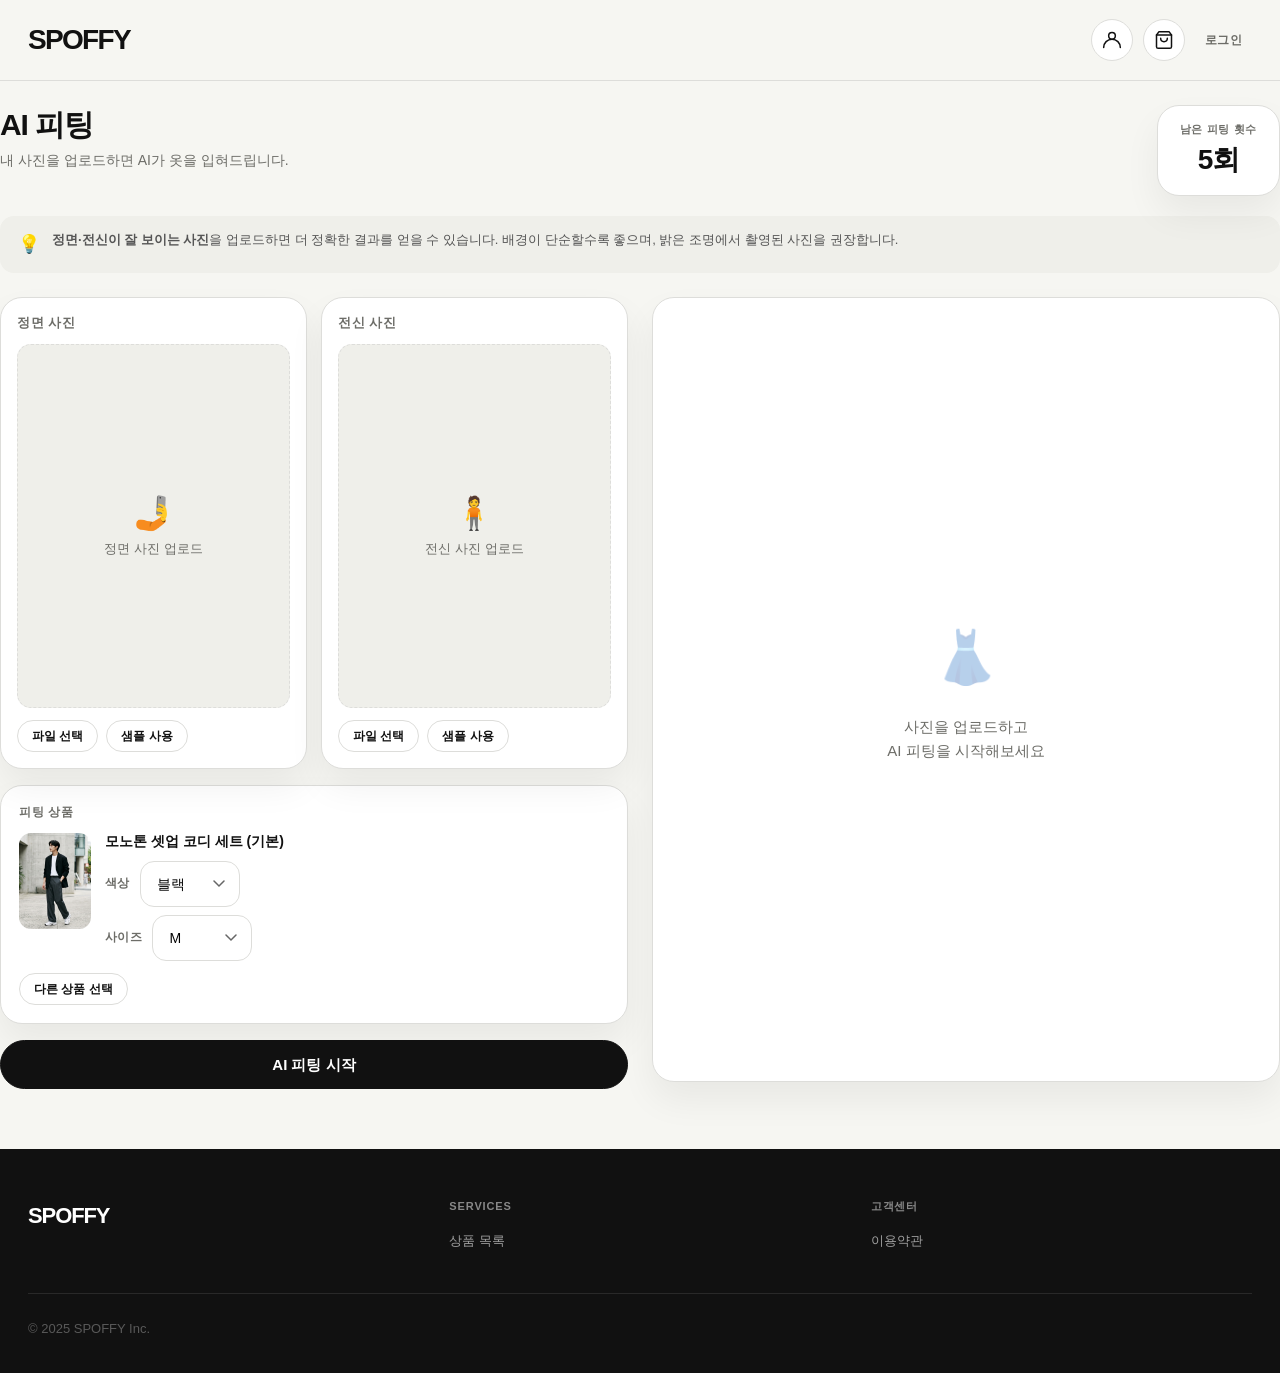
==== ai-fitting.html @ dd61e9a0 "first" ====
<!DOCTYPE html>
<html lang="ko">
<head>
  <meta charset="utf-8"/>
  <meta name="viewport" content="width=device-width, initial-scale=1.0"/>
  <title>AI 피팅 - SPOFFY</title>
  <link rel="stylesheet" href="css/common.css"/>
  <link rel="stylesheet" href="css/ai-fitting.css"/>
</head>
<body>

  <header class="top-line">
    <div class="wrap topbar">
      <a href="index.html" class="brand"><span class="brand-text">Spoffy</span></a>
      <div class="header-actions">
        <a href="mypage.html" class="icon-action" aria-label="마이페이지">
          <svg viewBox="0 0 24 24"><circle cx="12" cy="7" r="4"/><path d="M2 21c0-5.523 4.477-10 10-10s10 4.477 10 10"/></svg>
        </a>
        <a href="cart.html" class="icon-action" aria-label="장바구니" style="position:relative;">
          <svg viewBox="0 0 24 24"><path d="M6 2L3 6v14a2 2 0 002 2h14a2 2 0 002-2V6l-3-4z"/><line x1="3" y1="6" x2="21" y2="6"/><path d="M16 10a4 4 0 01-8 0"/></svg>
          <span class="cart-badge hidden">0</span>
        </a>
        <button id="header-login-btn" class="header-text-btn" onclick="window.location.href='login.html'">로그인</button>
        <button id="header-logout-btn" class="header-text-btn hidden">로그아웃</button>
      </div>
    </div>
  </header>

  <main>
    <div class="wrap page">

      <!-- J-1. 이용 안내 -->
      <div class="fit-page-head">
        <div>
          <h1 class="fit-title">AI 피팅</h1>
          <p class="fit-desc">내 사진을 업로드하면 AI가 옷을 입혀드립니다.</p>
        </div>
        <!-- J-2. 남은 이용 횟수 -->
        <div class="fit-count-box panel">
          <p class="fit-count-label">남은 피팅 횟수</p>
          <p class="fit-count-val" id="fit-count">5회</p>
        </div>
      </div>

      <!-- Info banner -->
      <div class="fit-info-bar">
        <span class="fit-info-icon">💡</span>
        <div>
          <strong>정면·전신이 잘 보이는 사진</strong>을 업로드하면 더 정확한 결과를 얻을 수 있습니다.
          배경이 단순할수록 좋으며, 밝은 조명에서 촬영된 사진을 권장합니다.
        </div>
      </div>

      <div class="fit-layout">

        <!-- 왼쪽: 업로드 + 옵션 -->
        <div class="fit-left">

          <!-- J-3/J-4. 사진 업로드 -->
          <div class="upload-grid">
            <div class="upload-box panel">
              <p class="upload-label">정면 사진</p>
              <div class="upload-preview" id="preview-face">
                <div class="upload-placeholder">
                  <span class="upload-icon">🤳</span>
                  <span>정면 사진 업로드</span>
                </div>
              </div>
              <!-- J-5. 상태 표시 -->
              <div class="upload-status hidden" id="face-status"></div>
              <div class="upload-actions">
                <label class="btn sm upload-file-btn">
                  파일 선택
                  <input type="file" accept="image/*" id="face-file" hidden/>
                </label>
                <button class="btn sm" id="face-sample-btn">샘플 사용</button>
              </div>
            </div>

            <div class="upload-box panel">
              <p class="upload-label">전신 사진</p>
              <div class="upload-preview" id="preview-body">
                <div class="upload-placeholder">
                  <span class="upload-icon">🧍</span>
                  <span>전신 사진 업로드</span>
                </div>
              </div>
              <div class="upload-status hidden" id="body-status"></div>
              <div class="upload-actions">
                <label class="btn sm upload-file-btn">
                  파일 선택
                  <input type="file" accept="image/*" id="body-file" hidden/>
                </label>
                <button class="btn sm" id="body-sample-btn">샘플 사용</button>
              </div>
            </div>
          </div>

          <!-- J-6. 현재 상품 + J-7. 색상/사이즈 변경 -->
          <div class="fit-product panel" id="fit-product">
            <p class="fit-product-label">피팅 상품</p>
            <div class="fit-product-inner" id="fit-product-inner">
              <div class="fit-product-thumb" id="fit-product-thumb"></div>
              <div class="fit-product-info">
                <p class="fit-product-name" id="fit-product-name">상품을 선택해주세요</p>
                <div class="fit-option-row">
                  <label class="form-label">색상</label>
                  <select id="fit-color" class="input" style="width:auto;min-width:100px;"></select>
                </div>
                <div class="fit-option-row">
                  <label class="form-label">사이즈</label>
                  <select id="fit-size" class="input" style="width:auto;min-width:100px;">
                    <option>XS</option><option>S</option><option selected>M</option>
                    <option>L</option><option>XL</option>
                  </select>
                </div>
              </div>
            </div>
            <a href="product-list.html" class="btn sm" style="margin-top:12px;">다른 상품 선택</a>
          </div>

          <!-- J-8. 생성 시작 버튼 -->
          <button class="btn primary wide lg" id="start-fit-btn" style="margin-top:16px;">
            AI 피팅 시작
          </button>
          <!-- J-10. 재시도 -->
          <button class="btn wide hidden" id="retry-btn" style="margin-top:10px;">다시 시도</button>

        </div>

        <!-- 오른쪽: 결과 -->
        <div class="fit-right">

          <!-- J-9. 로딩 -->
          <div class="fit-loading hidden panel" id="fit-loading">
            <div class="spinner"></div>
            <p class="loading-msg">AI가 피팅 이미지를 생성하고 있습니다<br><span id="loading-dots">...</span></p>
            <p style="font-size:13px;color:var(--muted);margin-top:10px;">약 10~20초 소요됩니다</p>
          </div>

          <!-- J-11. 결과 이미지 -->
          <div class="fit-result hidden" id="fit-result">
            <div class="result-shot" id="result-shot">
              <!-- JS로 주입 -->
            </div>
            <div class="result-actions">
              <!-- J-12/J-13 -->
              <button class="btn wide primary lg" id="fit-buy-btn">바로 구매</button>
              <button class="btn wide lg" id="fit-cart-btn">장바구니 담기</button>
              <div class="result-icon-row">
                <button class="icon-btn" id="fit-save-btn">
                  <span class="icon-symbol">⤓</span><span>저장</span>
                </button>
                <button class="icon-btn" id="fit-share-btn">
                  <span class="icon-symbol">↗</span><span>공유</span>
                </button>
                <button class="icon-btn" id="fit-wish-btn">
                  <span class="icon-symbol">♡</span><span>찜하기</span>
                </button>
                <button class="icon-btn" id="fit-retry-icon">
                  <span class="icon-symbol">↺</span><span>재생성</span>
                </button>
              </div>
            </div>
          </div>

          <!-- 결과 전 기본 상태 -->
          <div class="fit-placeholder panel" id="fit-placeholder">
            <div class="fit-ph-icon">👗</div>
            <p>사진을 업로드하고<br>AI 피팅을 시작해보세요</p>
          </div>

        </div>
      </div>
    </div>
  </main>

  <footer class="site-footer">
    <div class="wrap">
      <div class="footer-inner">
        <div><div class="footer-brand-text">Spoffy</div></div>
        <div class="footer-col"><h4>Services</h4><a href="product-list.html">상품 목록</a></div>
        <div class="footer-col"><h4>고객센터</h4><a href="#">이용약관</a></div>
      </div>
      <div class="footer-bottom"><p class="footer-copyright">© 2025 SPOFFY Inc.</p></div>
    </div>
  </footer>

  <div id="toast-container"></div>
  <script src="js/common.js"></script>
  <script src="js/ai-fitting.js"></script>
</body>
</html>
---- css/common.css ----
/* ========================================
   SPOFFY - Common CSS
   Design System, Layout, Header, Footer, Components
   ======================================== */

/* ── CSS Variables ── */
:root {
  --bg: #f6f6f2;
  --panel: #ffffff;
  --line: #ddddda;
  --text: #111111;
  --muted: #6d6d68;
  --soft: #efefea;
  --accent: #b74b3b;
  --shadow: 0 18px 36px rgba(0, 0, 0, 0.06);
  --shadow-md: 0 8px 20px rgba(0, 0, 0, 0.08);
  --radius: 22px;
  --radius-sm: 14px;
  --max: 1440px;
  --header-h: 80px;
}

/* ── Reset ── */
*, *::before, *::after { box-sizing: border-box; }
html, body {
  margin: 0;
  padding: 0;
  background: var(--bg);
  color: var(--text);
  font-family: Inter, Pretendard, 'Noto Sans KR', Arial, sans-serif;
  -webkit-font-smoothing: antialiased;
}
body.modal-open { overflow: hidden; }
a { color: inherit; text-decoration: none; }
button, input, select, textarea { font: inherit; }
img { display: block; max-width: 100%; }
ul, ol { list-style: none; margin: 0; padding: 0; }
h1, h2, h3, h4, h5, h6 { margin: 0; }
p { margin: 0; }

/* ── Utility ── */
.hidden { display: none !important; }
.sr-only {
  position: absolute; width: 1px; height: 1px;
  padding: 0; margin: -1px; overflow: hidden;
  clip: rect(0,0,0,0); border: 0;
}

/* ── Layout ── */
.wrap {
  max-width: var(--max);
  margin: 0 auto;
  padding: 0 28px;
}
.page { padding: 24px 0 60px; }

/* ── Panel ── */
.panel {
  background: var(--panel);
  border: 1px solid var(--line);
  border-radius: var(--radius);
  box-shadow: var(--shadow);
}

/* ========================================
   HEADER
   ======================================== */
.top-line {
  position: sticky;
  top: 0;
  z-index: 100;
  background: rgba(246, 246, 242, 0.96);
  backdrop-filter: blur(12px);
  -webkit-backdrop-filter: blur(12px);
  border-bottom: 1px solid var(--line);
}

.topbar {
  display: flex;
  align-items: center;
  justify-content: space-between;
  gap: 20px;
  height: var(--header-h);
}

/* Logo */
.brand {
  display: flex;
  align-items: center;
  cursor: pointer;
  text-decoration: none;
  flex-shrink: 0;
}
.brand-text {
  font-size: 28px;
  font-weight: 900;
  letter-spacing: -0.06em;
  color: var(--text);
  text-transform: uppercase;
}

/* Category row */
.category-row {
  border-bottom: 1px solid var(--line);
  background: var(--bg);
}
.categories {
  display: flex;
  gap: 0;
  overflow-x: auto;
  white-space: nowrap;
  padding: 0;
  font-size: 13px;
  font-weight: 700;
  text-transform: uppercase;
  letter-spacing: 0.04em;
  scrollbar-width: none;
}
.categories::-webkit-scrollbar { display: none; }
.categories a {
  padding: 14px 18px;
  color: var(--muted);
  transition: color 0.18s;
  display: inline-flex;
  align-items: center;
  border-bottom: 2px solid transparent;
}
.categories a:hover,
.categories a.active {
  color: var(--text);
  border-bottom-color: var(--text);
}

/* Header actions */
.header-actions {
  display: flex;
  align-items: center;
  gap: 10px;
  flex-shrink: 0;
}
.icon-action {
  width: 42px;
  height: 42px;
  border-radius: 50%;
  border: 1px solid var(--line);
  background: #fff;
  display: grid;
  place-items: center;
  cursor: pointer;
  transition: transform 0.18s, box-shadow 0.18s;
  color: var(--text);
  position: relative;
}
.icon-action:hover {
  transform: translateY(-1px);
  box-shadow: var(--shadow-md);
}

/* Cart badge */
.cart-badge {
  position: absolute;
  top: -4px;
  right: -4px;
  min-width: 18px;
  height: 18px;
  border-radius: 999px;
  background: var(--text);
  color: #fff;
  font-size: 10px;
  font-weight: 800;
  display: flex;
  align-items: center;
  justify-content: center;
  padding: 0 4px;
  line-height: 1;
}
.cart-badge.hidden { display: none; }

/* SVG icons */
.icon-action svg {
  width: 20px;
  height: 20px;
  stroke: currentColor;
  fill: none;
  stroke-width: 1.8;
  stroke-linecap: round;
  stroke-linejoin: round;
}

/* Login/Logout text button */
.header-text-btn {
  background: none;
  border: none;
  padding: 6px 10px;
  cursor: pointer;
  font-size: 12px;
  font-weight: 700;
  text-transform: uppercase;
  letter-spacing: 0.04em;
  color: var(--muted);
  transition: color 0.18s;
}
.header-text-btn:hover { color: var(--text); }

/* ========================================
   FOOTER
   ======================================== */
.site-footer {
  background: var(--text);
  color: rgba(255, 255, 255, 0.6);
  padding: 48px 0 32px;
  font-size: 13px;
  line-height: 1.75;
}
.footer-inner {
  display: grid;
  grid-template-columns: 1fr 1fr 1fr;
  gap: 40px;
  padding-bottom: 32px;
  border-bottom: 1px solid rgba(255, 255, 255, 0.1);
}
.footer-brand-text {
  font-size: 22px;
  font-weight: 900;
  letter-spacing: -0.05em;
  color: #fff;
  text-transform: uppercase;
  margin-bottom: 12px;
}
.footer-desc { color: rgba(255, 255, 255, 0.4); }
.footer-col h4 {
  font-size: 11px;
  font-weight: 800;
  letter-spacing: 0.08em;
  text-transform: uppercase;
  color: rgba(255, 255, 255, 0.5);
  margin-bottom: 14px;
}
.footer-col a {
  display: block;
  color: rgba(255, 255, 255, 0.6);
  margin-bottom: 8px;
  transition: color 0.18s;
}
.footer-col a:hover { color: #fff; }
.footer-bottom {
  display: flex;
  align-items: center;
  justify-content: space-between;
  gap: 16px;
  padding-top: 24px;
  flex-wrap: wrap;
}
.footer-copyright { color: rgba(255, 255, 255, 0.3); }
.footer-sns {
  display: flex;
  gap: 16px;
}
.footer-sns a {
  color: rgba(255, 255, 255, 0.4);
  font-size: 11px;
  font-weight: 700;
  letter-spacing: 0.04em;
  text-transform: uppercase;
  transition: color 0.18s;
}
.footer-sns a:hover { color: #fff; }
.footer-info {
  font-size: 12px;
  color: rgba(255, 255, 255, 0.3);
  margin-top: 6px;
}

/* ========================================
   COMMON COMPONENTS
   ======================================== */

/* Buttons */
.btn {
  display: inline-flex;
  align-items: center;
  justify-content: center;
  gap: 8px;
  border: 1px solid var(--line);
  background: #fff;
  color: var(--text);
  border-radius: 999px;
  padding: 13px 20px;
  cursor: pointer;
  font-size: 14px;
  font-weight: 700;
  line-height: 1;
  transition: background 0.18s, color 0.18s, border-color 0.18s, transform 0.12s, box-shadow 0.18s;
  white-space: nowrap;
}
.btn:hover { transform: translateY(-1px); box-shadow: var(--shadow-md); }
.btn:active { transform: translateY(0); }
.btn.primary {
  background: var(--text);
  color: #fff;
  border-color: var(--text);
}
.btn.primary:hover { background: #333; border-color: #333; }
.btn.accent {
  background: var(--text);
  color: #fff;
  border-color: var(--text);
  box-shadow: 0 14px 24px rgba(0, 0, 0, 0.10);
}
.btn.wide { width: 100%; }
.btn.lg { padding: 16px 28px; font-size: 15px; }
.btn.sm { padding: 9px 14px; font-size: 12px; }
.btn:disabled {
  opacity: 0.4;
  cursor: not-allowed;
  transform: none;
  box-shadow: none;
}

/* Form inputs */
.form-group { display: grid; gap: 6px; }
.form-label {
  font-size: 12px;
  font-weight: 800;
  letter-spacing: 0.04em;
  text-transform: uppercase;
  color: var(--muted);
}
.input {
  width: 100%;
  padding: 14px 16px;
  border: 1px solid var(--line);
  border-radius: var(--radius-sm);
  background: #fff;
  outline: none;
  font-size: 14px;
  transition: border-color 0.18s;
}
.input:focus { border-color: var(--text); }
.input.error { border-color: var(--accent); }
.input-error-msg {
  font-size: 12px;
  color: var(--accent);
}
select.input {
  appearance: none;
  -webkit-appearance: none;
  background-image: url("data:image/svg+xml,%3Csvg xmlns='http://www.w3.org/2000/svg' width='12' height='8' viewBox='0 0 12 8'%3E%3Cpath d='M1 1l5 5 5-5' stroke='%23666' stroke-width='1.5' fill='none' stroke-linecap='round'/%3E%3C/svg%3E");
  background-repeat: no-repeat;
  background-position: right 14px center;
  padding-right: 36px;
  cursor: pointer;
}

/* Checkbox */
.checkbox-label {
  display: flex;
  align-items: center;
  gap: 10px;
  cursor: pointer;
  font-size: 14px;
}
.checkbox-label input[type="checkbox"] {
  width: 18px;
  height: 18px;
  accent-color: var(--text);
  cursor: pointer;
  flex-shrink: 0;
}

/* Chip / Tag filters */
.chip-bar { display: flex; gap: 8px; flex-wrap: wrap; }
.chip {
  border: 1px solid var(--line);
  background: #fff;
  padding: 9px 14px;
  border-radius: 999px;
  font-size: 13px;
  font-weight: 700;
  cursor: pointer;
  transition: background 0.15s, border-color 0.15s, color 0.15s;
}
.chip:hover { border-color: var(--text); }
.chip.active {
  background: var(--text);
  border-color: var(--text);
  color: #fff;
}

/* Accordion */
.accordion { display: grid; gap: 10px; }
.acc-item {
  border: 1px solid var(--line);
  border-radius: 16px;
  overflow: hidden;
  background: #fff;
}
.acc-head {
  width: 100%;
  display: flex;
  align-items: center;
  justify-content: space-between;
  gap: 12px;
  padding: 15px 18px;
  background: #fff;
  border: 0;
  cursor: pointer;
  font-size: 14px;
  font-weight: 700;
  text-align: left;
  transition: background 0.15s;
}
.acc-head:hover { background: var(--soft); }
.acc-arrow {
  font-size: 18px;
  color: var(--muted);
  transition: transform 0.2s;
  flex-shrink: 0;
  line-height: 1;
}
.acc-item.open .acc-arrow { transform: rotate(180deg); }
.acc-body {
  padding: 0 18px 16px;
  color: #555;
  display: none;
  line-height: 1.75;
  font-size: 14px;
}
.acc-item.open .acc-body { display: block; }

/* Toast */
#toast-container {
  position: fixed;
  bottom: 28px;
  left: 50%;
  transform: translateX(-50%);
  z-index: 9999;
  display: flex;
  flex-direction: column;
  gap: 10px;
  pointer-events: none;
}
.toast {
  background: var(--text);
  color: #fff;
  padding: 14px 22px;
  border-radius: 999px;
  font-size: 14px;
  font-weight: 600;
  box-shadow: 0 8px 24px rgba(0, 0, 0, 0.2);
  white-space: nowrap;
  animation: toast-in 0.25s ease;
  pointer-events: auto;
}
.toast.fade-out { animation: toast-out 0.25s ease forwards; }
@keyframes toast-in {
  from { opacity: 0; transform: translateY(12px); }
  to { opacity: 1; transform: translateY(0); }
}
@keyframes toast-out {
  from { opacity: 1; transform: translateY(0); }
  to { opacity: 0; transform: translateY(12px); }
}

/* Modal overlay */
.overlay {
  position: fixed;
  inset: 0;
  background: rgba(0, 0, 0, 0.38);
  z-index: 200;
  display: none;
  align-items: center;
  justify-content: center;
  padding: 18px;
  backdrop-filter: blur(4px);
}
.overlay.show { display: flex; }
.modal {
  width: min(720px, 100%);
  background: #fff;
  border-radius: 26px;
  border: 1px solid var(--line);
  box-shadow: 0 24px 50px rgba(0, 0, 0, 0.16);
  padding: 28px;
  max-height: 90vh;
  overflow-y: auto;
}
.modal-head {
  display: flex;
  align-items: flex-start;
  justify-content: space-between;
  gap: 16px;
  margin-bottom: 20px;
}
.modal-head h3 {
  font-size: 26px;
  font-weight: 800;
  letter-spacing: -0.04em;
  margin-top: 4px;
}
.close-btn {
  width: 40px;
  height: 40px;
  border-radius: 50%;
  border: 1px solid var(--line);
  background: #fff;
  cursor: pointer;
  font-size: 20px;
  display: grid;
  place-items: center;
  color: var(--muted);
  flex-shrink: 0;
  transition: background 0.15s;
}
.close-btn:hover { background: var(--soft); }

/* Section headings */
.section { padding: 56px 0; }
.section-head {
  display: flex;
  align-items: flex-end;
  justify-content: space-between;
  gap: 20px;
  margin-bottom: 24px;
}
.section-head h2 {
  font-size: 32px;
  letter-spacing: -0.04em;
}
.section-head p { color: var(--muted); font-size: 14px; }
.section-link {
  font-size: 13px;
  font-weight: 700;
  color: var(--muted);
  text-decoration: underline;
  text-underline-offset: 3px;
  white-space: nowrap;
  transition: color 0.15s;
}
.section-link:hover { color: var(--text); }

/* Product card (shared) */
.product-grid {
  display: grid;
  grid-template-columns: repeat(5, 1fr);
  border-top: 1px solid var(--line);
  border-left: 1px solid var(--line);
  background: var(--panel);
}
.product-card {
  background: #fff;
  border-right: 1px solid var(--line);
  border-bottom: 1px solid var(--line);
  cursor: pointer;
  transition: box-shadow 0.2s;
}
.product-card:hover { z-index: 1; box-shadow: var(--shadow); }
.product-thumb {
  aspect-ratio: 3 / 4;
  background: linear-gradient(180deg, #f1f1ee 0%, #e4e4e0 100%);
  position: relative;
  overflow: hidden;
}
.product-thumb-img {
  width: 100%;
  height: 100%;
  object-fit: cover;
  display: block;
}
.product-thumb-placeholder::after {
  content: "";
  position: absolute;
  left: 50%;
  bottom: 0;
  transform: translateX(-50%);
  width: 58%;
  height: 86%;
  border-radius: 150px 150px 28px 28px / 140px 140px 24px 24px;
  background: linear-gradient(180deg, #676767, #2f2f2f);
}
.swatches {
  position: absolute;
  left: 12px;
  top: 12px;
  display: flex;
  flex-direction: column;
  gap: 5px;
}
.swatches span {
  width: 14px;
  height: 14px;
  border: 1px solid rgba(0, 0, 0, 0.14);
  display: block;
  border-radius: 2px;
}
.wish-btn {
  position: absolute;
  right: 12px;
  top: 12px;
  width: 32px;
  height: 32px;
  border-radius: 50%;
  border: 1px solid rgba(0, 0, 0, 0.1);
  background: rgba(255, 255, 255, 0.9);
  display: grid;
  place-items: center;
  cursor: pointer;
  font-size: 14px;
  transition: background 0.15s;
}
.wish-btn:hover { background: #fff; }
.wish-btn.is-wish { color: var(--accent); }
.product-body { padding: 14px 14px 18px; }
.product-brand {
  font-size: 11px;
  color: #777;
  font-weight: 700;
  text-transform: uppercase;
  letter-spacing: 0.04em;
  margin-bottom: 4px;
}
.product-title { font-size: 13px; line-height: 1.45; min-height: 38px; }
.price-row {
  margin-top: 10px;
  display: flex;
  align-items: baseline;
  gap: 7px;
  flex-wrap: wrap;
}
.discount { font-size: 13px; font-weight: 800; color: var(--accent); }
.price { font-size: 17px; font-weight: 800; letter-spacing: -0.02em; }
.original-price { font-size: 12px; color: #999; text-decoration: line-through; }

/* Loading state */
.loading-state {
  padding: 60px 24px;
  text-align: center;
  color: var(--muted);
}
.spinner {
  width: 36px;
  height: 36px;
  border: 3px solid var(--line);
  border-top-color: var(--text);
  border-radius: 50%;
  animation: spin 0.7s linear infinite;
  margin: 0 auto 16px;
}
@keyframes spin { to { transform: rotate(360deg); } }

/* Empty state */
.empty-state {
  padding: 80px 24px;
  text-align: center;
  color: var(--muted);
}
.empty-state .empty-icon {
  font-size: 48px;
  margin-bottom: 16px;
  opacity: 0.4;
}
.empty-state h3 {
  font-size: 20px;
  color: var(--text);
  margin-bottom: 8px;
}
.empty-state p { font-size: 14px; }

/* Status info box */
.status-box {
  padding: 16px 18px;
  border-radius: 16px;
  background: #fbfbf8;
  border: 1px solid #ecece8;
  line-height: 1.75;
  color: #555;
  font-size: 14px;
}

/* ========================================
   RESPONSIVE
   ======================================== */
@media (max-width: 1100px) {
  .product-grid { grid-template-columns: repeat(3, 1fr); }
}
@media (max-width: 760px) {
  :root { --header-h: 68px; }
  .wrap { padding: 0 16px; }
  .brand-text { font-size: 22px; }
  .product-grid { grid-template-columns: repeat(2, 1fr); }
  .section { padding: 36px 0; }
  .section-head h2 { font-size: 24px; }
  .footer-inner { grid-template-columns: 1fr; gap: 28px; }
  .footer-bottom { flex-direction: column; align-items: flex-start; gap: 12px; }
  .header-text-btn { display: none; }
}
---- css/ai-fitting.css ----
/* ========================================
   SPOFFY - AI 피팅 페이지 (ai-fitting.css)
   ======================================== */

/* ── Page head ── */
.fit-page-head {
  display: flex;
  align-items: flex-start;
  justify-content: space-between;
  gap: 20px;
  margin-bottom: 20px;
  flex-wrap: wrap;
}
.fit-title { font-size: 30px; font-weight: 800; letter-spacing: -0.04em; margin-bottom: 6px; }
.fit-desc { font-size: 14px; color: var(--muted); }

.fit-count-box { padding: 16px 22px; text-align: center; }
.fit-count-label { font-size: 11px; font-weight: 800; text-transform: uppercase; letter-spacing: 0.06em; color: var(--muted); margin-bottom: 4px; }
.fit-count-val { font-size: 28px; font-weight: 800; letter-spacing: -0.04em; }

/* Info bar */
.fit-info-bar {
  display: flex;
  gap: 12px;
  align-items: flex-start;
  padding: 14px 18px;
  background: var(--soft);
  border-radius: 14px;
  font-size: 13px;
  color: #555;
  line-height: 1.6;
  margin-bottom: 24px;
}
.fit-info-icon { font-size: 18px; flex-shrink: 0; }

/* ── Layout ── */
.fit-layout {
  display: grid;
  grid-template-columns: 1fr 1fr;
  gap: 24px;
  align-items: start;
}

/* ── Upload ── */
.upload-grid { display: grid; grid-template-columns: 1fr 1fr; gap: 14px; }

.upload-box { padding: 16px; display: flex; flex-direction: column; gap: 12px; }
.upload-label { font-size: 13px; font-weight: 800; text-transform: uppercase; letter-spacing: 0.04em; color: var(--muted); }

.upload-preview {
  aspect-ratio: 3/4;
  border-radius: 14px;
  border: 1.5px dashed var(--line);
  background: var(--soft);
  display: flex;
  align-items: center;
  justify-content: center;
  overflow: hidden;
  position: relative;
}
.upload-preview img { width: 100%; height: 100%; object-fit: cover; border-radius: 14px; }
.upload-placeholder {
  display: flex;
  flex-direction: column;
  align-items: center;
  gap: 8px;
  font-size: 13px;
  color: var(--muted);
  text-align: center;
  padding: 16px;
}
.upload-icon { font-size: 32px; }
.upload-preview.has-img { border-style: solid; border-color: var(--text); }

.upload-status {
  font-size: 12px;
  padding: 8px 12px;
  border-radius: 8px;
  background: #eef8ee;
  color: #2e8b57;
  font-weight: 600;
}
.upload-status.error { background: #fff5f5; color: var(--accent); }

.upload-actions { display: flex; gap: 8px; }
.upload-file-btn { cursor: pointer; }

/* ── Fit product ── */
.fit-product { padding: 18px; margin-top: 16px; }
.fit-product-label { font-size: 12px; font-weight: 800; text-transform: uppercase; letter-spacing: 0.06em; color: var(--muted); margin-bottom: 12px; }
.fit-product-inner { display: grid; grid-template-columns: 72px 1fr; gap: 14px; align-items: start; }
.fit-product-thumb {
  aspect-ratio: 3/4;
  border-radius: 12px;
  background: linear-gradient(180deg, #f2f2ef, #e2e2df);
  overflow: hidden;
}
.fit-product-thumb img { width: 100%; height: 100%; object-fit: cover; }
.fit-product-name { font-size: 14px; font-weight: 700; margin-bottom: 10px; }
.fit-option-row { display: flex; align-items: center; gap: 10px; margin-top: 8px; }
.fit-option-row .form-label { white-space: nowrap; }

/* ── Right: result ── */
.fit-right { position: sticky; top: calc(var(--header-h) + 24px); }

.fit-loading { padding: 60px 24px; text-align: center; }
.loading-msg { font-size: 15px; font-weight: 600; color: var(--text); margin-top: 16px; line-height: 1.6; }

.fit-result { display: grid; gap: 16px; }
.result-shot {
  aspect-ratio: 4/5;
  border-radius: 20px;
  background: linear-gradient(180deg, #f1f1ee 0%, #dfdfdc 100%);
  overflow: hidden;
  position: relative;
}
.result-shot img { width: 100%; height: 100%; object-fit: cover; border-radius: 20px; }

.result-actions { display: grid; gap: 10px; }
.result-icon-row {
  display: grid;
  grid-template-columns: repeat(4, 1fr);
  gap: 10px;
  margin-top: 4px;
}
.icon-btn {
  border: 1px solid var(--line);
  background: #fff;
  border-radius: 14px;
  padding: 12px 8px;
  display: flex;
  flex-direction: column;
  align-items: center;
  gap: 6px;
  cursor: pointer;
  font-size: 11px;
  color: #555;
  transition: background 0.15s, transform 0.12s;
}
.icon-btn:hover { background: var(--soft); transform: translateY(-1px); }
.icon-symbol { font-size: 18px; color: var(--text); }

/* Placeholder */
.fit-placeholder {
  aspect-ratio: 4/5;
  display: flex;
  flex-direction: column;
  align-items: center;
  justify-content: center;
  gap: 16px;
  color: var(--muted);
  font-size: 15px;
  text-align: center;
  line-height: 1.6;
}
.fit-ph-icon { font-size: 52px; opacity: 0.3; }

/* ── Responsive ── */
@media (max-width: 900px) {
  .fit-layout { grid-template-columns: 1fr; }
  .fit-right { position: static; }
}
@media (max-width: 560px) {
  .upload-grid { grid-template-columns: 1fr; }
  .result-icon-row { grid-template-columns: repeat(2, 1fr); }
}
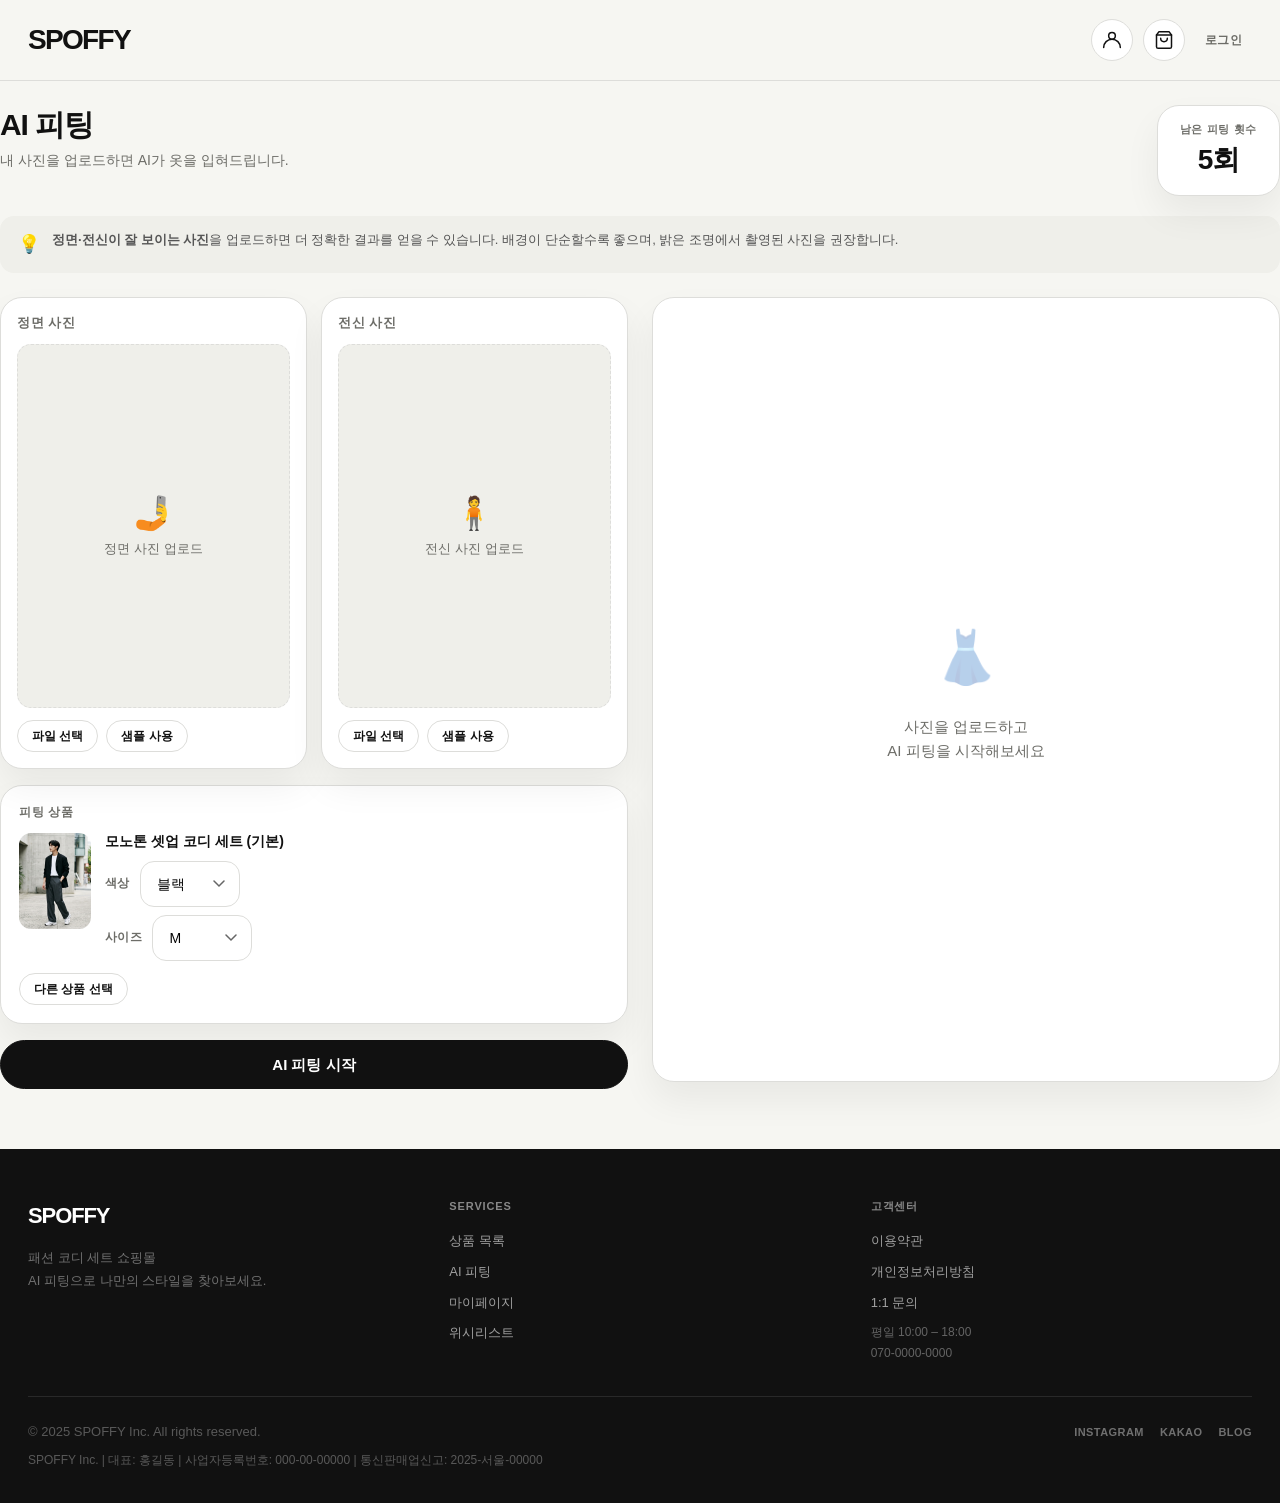
==== commit a5dc337f: "login.js 수정, config.js. js 생성, header.html, footer.html 파일 생성" ====
--- a/ai-fitting.html
+++ b/ai-fitting.html
@@ -175,18 +175,8 @@
     </div>
   </main>
 
-  <footer class="site-footer">
-    <div class="wrap">
-      <div class="footer-inner">
-        <div><div class="footer-brand-text">Spoffy</div></div>
-        <div class="footer-col"><h4>Services</h4><a href="product-list.html">상품 목록</a></div>
-        <div class="footer-col"><h4>고객센터</h4><a href="#">이용약관</a></div>
-      </div>
-      <div class="footer-bottom"><p class="footer-copyright">© 2025 SPOFFY Inc.</p></div>
-    </div>
-  </footer>
+  <div id="footer"></div>
 
-  <div id="toast-container"></div>
   <script src="js/common.js"></script>
   <script src="js/ai-fitting.js"></script>
 </body>
